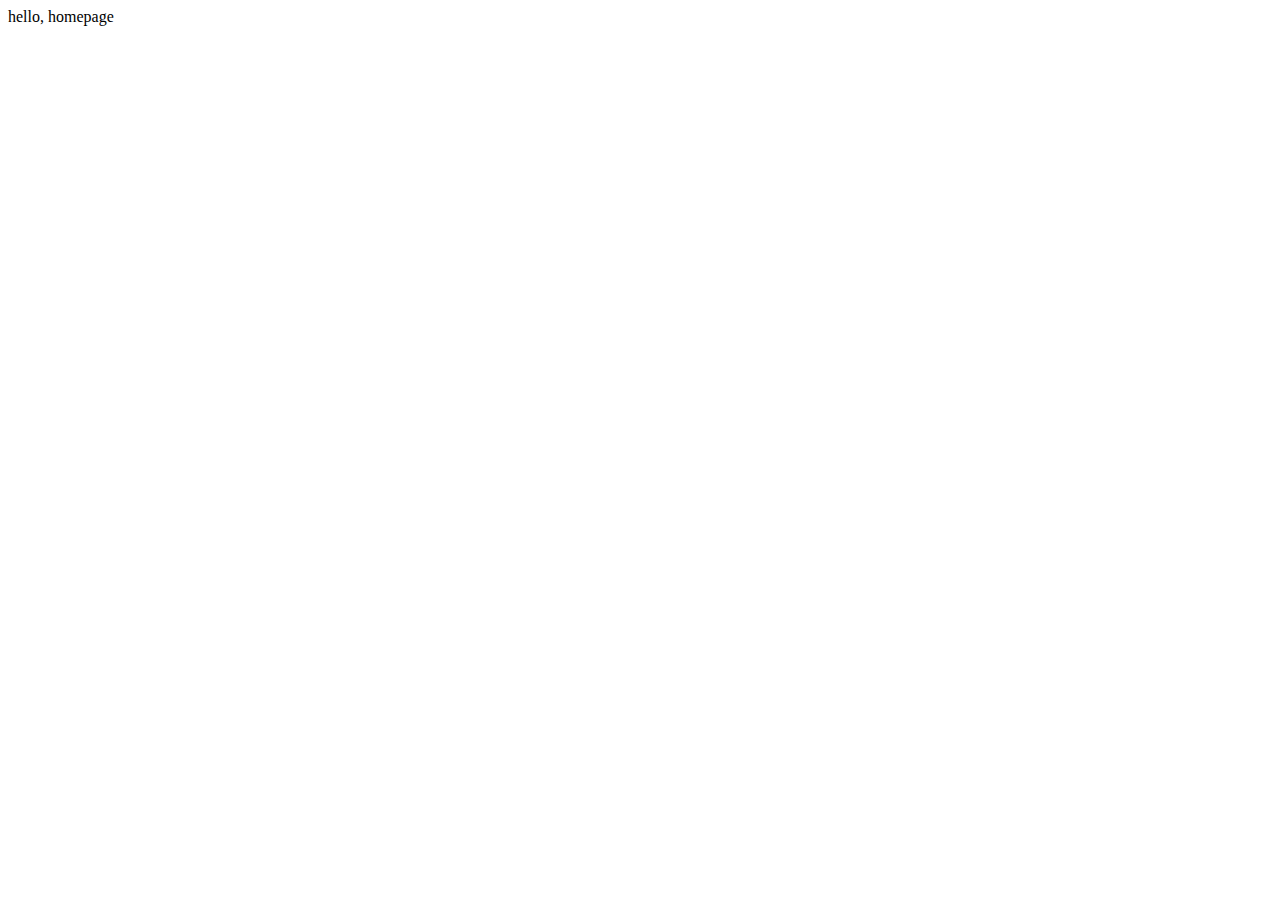
==== Week 8/pset8/homepage/index.html @ 0800a2b2 "added distribution code to homepage pset8" ====
<!DOCTYPE html>

<html lang="en">
    <head>
        <link rel="stylesheet" href="https://cdn.jsdelivr.net/npm/bootstrap@4.5.3/dist/css/bootstrap.min.css" integrity="sha384-TX8t27EcRE3e/ihU7zmQxVncDAy5uIKz4rEkgIXeMed4M0jlfIDPvg6uqKI2xXr2" crossorigin="anonymous">
        <script src="https://code.jquery.com/jquery-3.5.1.slim.min.js" integrity="sha384-DfXdz2htPH0lsSSs5nCTpuj/zy4C+OGpamoFVy38MVBnE+IbbVYUew+OrCXaRkfj" crossorigin="anonymous"></script>
<script src="https://cdn.jsdelivr.net/npm/bootstrap@4.5.3/dist/js/bootstrap.bundle.min.js" integrity="sha384-ho+j7jyWK8fNQe+A12Hb8AhRq26LrZ/JpcUGGOn+Y7RsweNrtN/tE3MoK7ZeZDyx" crossorigin="anonymous"></script>
        <link href="styles.css" rel="stylesheet">
        <title>My Webpage</title>
    </head>
    <body>
        hello, homepage
        <!-- DO LOCALLY AND IMPORT INTO CS50 IDE -->
    </body>
</html>
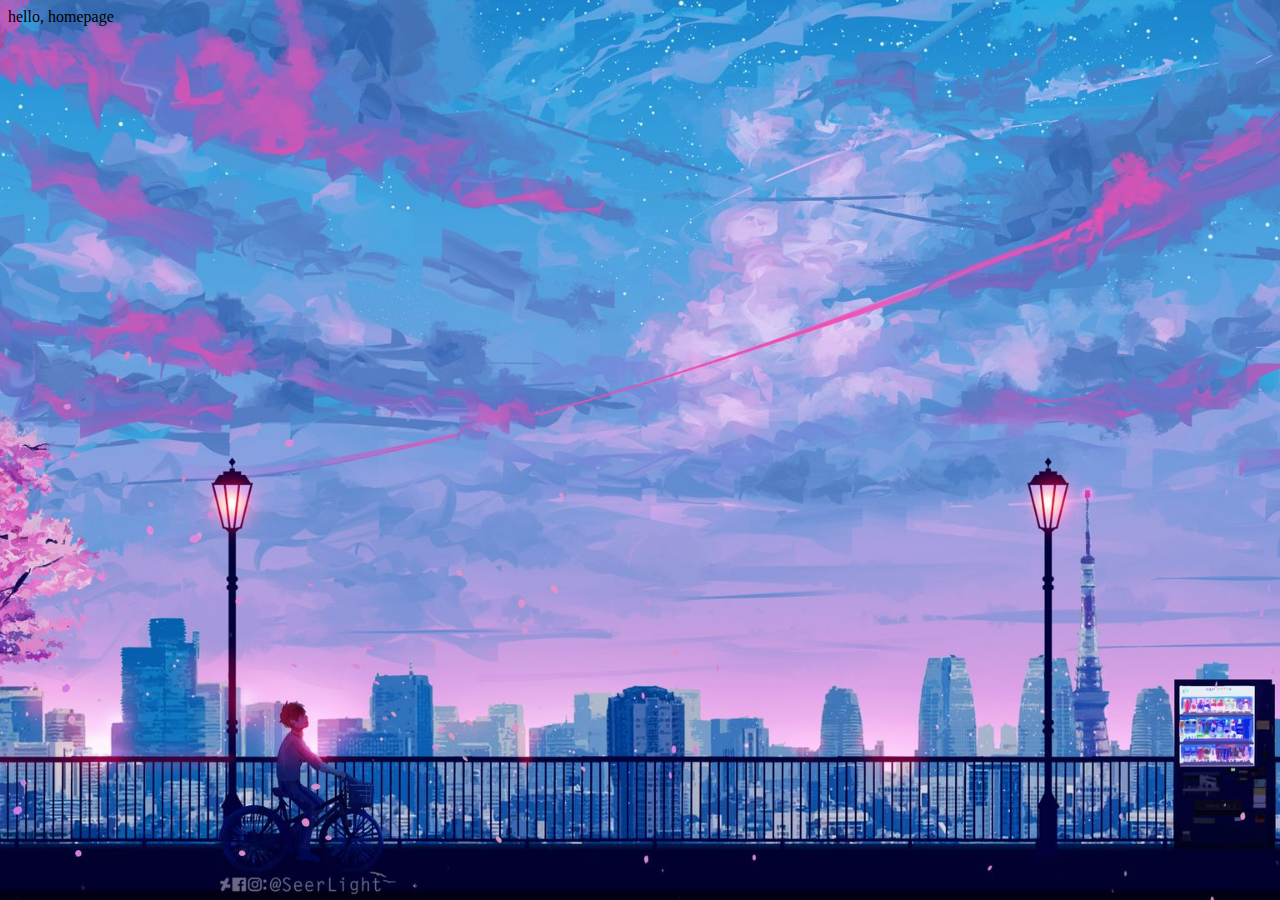
==== commit ec82aae2: "added background pset 8" ====
--- a/Week 8/pset8/homepage/index.html
+++ b/Week 8/pset8/homepage/index.html
@@ -4,7 +4,7 @@
     <head>
         <link rel="stylesheet" href="https://cdn.jsdelivr.net/npm/bootstrap@4.5.3/dist/css/bootstrap.min.css" integrity="sha384-TX8t27EcRE3e/ihU7zmQxVncDAy5uIKz4rEkgIXeMed4M0jlfIDPvg6uqKI2xXr2" crossorigin="anonymous">
         <script src="https://code.jquery.com/jquery-3.5.1.slim.min.js" integrity="sha384-DfXdz2htPH0lsSSs5nCTpuj/zy4C+OGpamoFVy38MVBnE+IbbVYUew+OrCXaRkfj" crossorigin="anonymous"></script>
-<script src="https://cdn.jsdelivr.net/npm/bootstrap@4.5.3/dist/js/bootstrap.bundle.min.js" integrity="sha384-ho+j7jyWK8fNQe+A12Hb8AhRq26LrZ/JpcUGGOn+Y7RsweNrtN/tE3MoK7ZeZDyx" crossorigin="anonymous"></script>
+        <script src="https://cdn.jsdelivr.net/npm/bootstrap@4.5.3/dist/js/bootstrap.bundle.min.js" integrity="sha384-ho+j7jyWK8fNQe+A12Hb8AhRq26LrZ/JpcUGGOn+Y7RsweNrtN/tE3MoK7ZeZDyx" crossorigin="anonymous"></script>
         <link href="styles.css" rel="stylesheet">
         <title>My Webpage</title>
     </head>
--- a/Week 8/pset8/homepage/styles.css
+++ b/Week 8/pset8/homepage/styles.css
@@ -0,0 +1,22 @@
+/* Set Language */
+@charset "UTF-8";
+
+/* Set the Display as Blocks  */
+article, aside, footer, header, main, nav, section {
+	display: block;
+}
+
+/* Set Font */
+html, body, h1, h2, h3, h4, h5, h6, p, ul, li, a, article, aside, footer, div, header, main, nav, section, dl, dt, dd {
+	font-family: Georgia;
+}
+
+/* Set Background Image */
+body {
+	background: url(background.png) no-repeat center center fixed;
+	-webkit-background-size: cover;
+	-moz-background-size: cover;
+	-o-background-size: cover;
+	background-size: cover;
+}
+
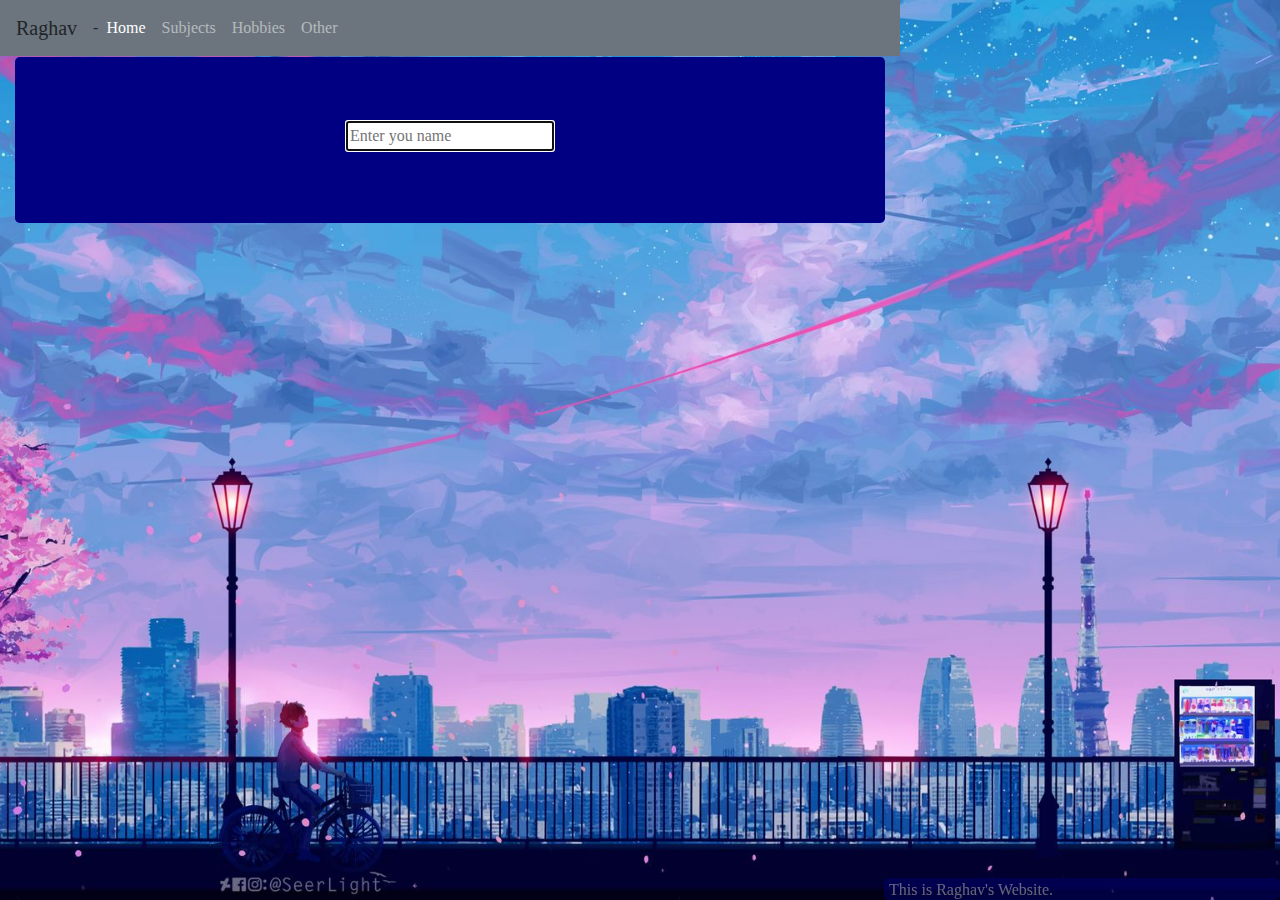
==== commit 714a6542: "added get name + tooltip" ====
--- a/Week 8/pset8/homepage/index.html
+++ b/Week 8/pset8/homepage/index.html
@@ -1,15 +1,151 @@
 <!DOCTYPE html>
 
 <html lang="en">
-    <head>
-        <link rel="stylesheet" href="https://cdn.jsdelivr.net/npm/bootstrap@4.5.3/dist/css/bootstrap.min.css" integrity="sha384-TX8t27EcRE3e/ihU7zmQxVncDAy5uIKz4rEkgIXeMed4M0jlfIDPvg6uqKI2xXr2" crossorigin="anonymous">
-        <script src="https://code.jquery.com/jquery-3.5.1.slim.min.js" integrity="sha384-DfXdz2htPH0lsSSs5nCTpuj/zy4C+OGpamoFVy38MVBnE+IbbVYUew+OrCXaRkfj" crossorigin="anonymous"></script>
-        <script src="https://cdn.jsdelivr.net/npm/bootstrap@4.5.3/dist/js/bootstrap.bundle.min.js" integrity="sha384-ho+j7jyWK8fNQe+A12Hb8AhRq26LrZ/JpcUGGOn+Y7RsweNrtN/tE3MoK7ZeZDyx" crossorigin="anonymous"></script>
-        <link href="styles.css" rel="stylesheet">
-        <title>My Webpage</title>
-    </head>
-    <body>
-        hello, homepage
-        <!-- DO LOCALLY AND IMPORT INTO CS50 IDE -->
-    </body>
+
+	<head>
+
+		<!--Set Language-->
+		<meta charset="utf-8">
+
+		<!--Make Website Extend Full-Page-->
+		<meta name="viewport" content="width=device-width, initial-scale=1">
+
+		<!--Set Title Of Page/Head-->
+		<title>My Webpage</title>
+
+		<!--All Tools Required for Bootstrap 4 Start-->
+		<!--Latest compiled and minified CSS-->
+		<link rel="stylesheet" href="https://maxcdn.bootstrapcdn.com/bootstrap/4.1.0/css/bootstrap.min.css">
+		
+		<!--jQuery library-->
+		<script src="https://ajax.googleapis.com/ajax/libs/jquery/3.3.1/jquery.min.js"></script>
+		
+		<!-- Popper JS -->
+		<script src="https://cdnjs.cloudflare.com/ajax/libs/popper.js/1.14.0/umd/popper.min.js"></script>
+		
+		<!--Latest compiled JavaScript-->
+		<script src="https://maxcdn.bootstrapcdn.com/bootstrap/4.1.0/js/bootstrap.min.js"></script>
+
+		<!--Others-->
+		<link rel="stylesheet" href="https://cdn.jsdelivr.net/npm/bootstrap@4.5.3/dist/css/bootstrap.min.css" integrity="sha384-TX8t27EcRE3e/ihU7zmQxVncDAy5uIKz4rEkgIXeMed4M0jlfIDPvg6uqKI2xXr2" crossorigin="anonymous">
+		<script src="https://code.jquery.com/jquery-3.5.1.slim.min.js" integrity="sha384-DfXdz2htPH0lsSSs5nCTpuj/zy4C+OGpamoFVy38MVBnE+IbbVYUew+OrCXaRkfj" crossorigin="anonymous"></script>
+		<script src="https://cdn.jsdelivr.net/npm/bootstrap@4.5.3/dist/js/bootstrap.bundle.min.js" integrity="sha384-ho+j7jyWK8fNQe+A12Hb8AhRq26LrZ/JpcUGGOn+Y7RsweNrtN/tE3MoK7ZeZDyx" crossorigin="anonymous"></script>
+		<!--All Tools Required for Bootstrap 4 End-->
+
+		<!--Connect the CSS Page-->	
+		<link href="styles.css" rel="stylesheet" type="text/css">
+
+		<!--Enable tooltip for later use in HTML-->
+		<script src="tooltip.js" type="text/javascript"></script>
+
+		<!--Enable get_name for later use in HTML-->
+		<script src="get_name.js" type="text/javascript"></script>
+
+	</head>
+
+	<body>
+		
+		<!--Navigation Bar Start-->
+		<nav class="navbar navbar-expand-sm bg-secondary navbar-dark sticky-top full_width">
+
+			<!--Brand With Raghav Start-->
+			<a class="navbar-brand" data-toggle="tooltip" data-placement="bottom" title="Creator">Raghav</a>
+			<!--Brand With Raghav End-->
+
+			<!--Add a Collapsible Feature to the NavBar if the Screen is too Small Start-->-
+			<button class="navbar-toggler" type="button" data-toggle="collapse" data-target="#collapsibleNavbar">
+				<span class="navbar-toggler-icon"></span>
+			</button>
+			<!--Add a Collapsible Feature to the NavBar if the Screen is too Small End-->
+		
+			<!--NavBar Links/Pages Start-->
+			<div class="collapse navbar-collapse" id="collapsibleNavbar">
+
+				<ul class="navbar-nav">
+
+					<!--Current Home Page-->
+					<li class="nav-item active">
+						<a class="nav-link" href="index.html" data-toggle="tooltip" data-placement="bottom" title="The home page">Home</a>
+					</li>
+
+					<!--Subjects Page-->
+					<li class="nav-item">
+						<a class="nav-link" href="subjects.html" data-toggle="tooltip" data-placement="bottom" title="Subjects the creator studies">Subjects</a>
+					</li>
+
+					<!--Hobbies Page-->
+					<li class="nav-item">
+						<a class="nav-link" href="hobbies.html" data-toggle="tooltip" data-placement="bottom" title="The creator's hobbies">Hobbies</a>
+					</li>
+
+					<!--Other Page-->
+					<li class="nav-item">
+						<a class="nav-link" href="other.html" data-toggle="tooltip" data-placement="bottom" title="Other information about the creator">Other</a>
+					</li>
+
+				</ul>
+
+			</div>
+			<!--NavBar Links/Pages End-->
+
+		</nav>
+		<!--Navigation Bar End-->
+
+		<!--Container of Grid Basic Start-->
+		<div class="container">
+
+			<!--First Row of Grid Basic Start-->
+			<div class="row">
+
+				<div class="col-12">
+
+					<!--Main Jumbotron Start-->
+					<div class="jumbotron white_text top_one_margin big_jumbotron">
+
+						<div class="container">
+
+							<form>
+								<input id="name_input" autocomplete="off" autofocus placeholder="Enter you name" type="text">
+							</form>
+
+							<h1 id="welcome_msg"></h1>
+
+						</div>
+
+					</div>
+					<!--Main Jumbotron End-->
+
+				</div>
+
+			</div>
+			<!--First Row of Grid Basic End-->
+
+		</div>
+		<!--Container of Grid Basic End-->
+
+		<!--Footer With Info Start-->
+		<footer class="white_text">
+
+			<!--Main Info Start-->
+			<p>This is Raghav's Website.</p>	
+			<!--Main Info End-->
+
+			<!--List Info about Raghav Start-->
+			<p class="fourteen_text">
+				Click on the following links to visit Raghav's accounts: 
+				<!--GitHub-->
+				<a href="https://github.com/raghav2005" target="_blank">GitHub Page</a>
+				<br>
+				<!--Twitter-->
+				<a href="https://twitter.com/rag_awasthi" target="_blank">Twitter Page</a>
+				<!--LinkedIn-->
+				<a href="https://www.linkedin.com/in/raghav-awasthi-74631b211/" target="_blank">LinkedIn Page</a>. 
+			</p>
+			<!--List Info about Raghav Start-->
+
+		</footer>
+		<!--Footer With Info End-->
+
+	</body>
+
 </html>
--- a/Week 8/pset8/homepage/styles.css
+++ b/Week 8/pset8/homepage/styles.css
@@ -11,7 +11,26 @@
 	font-family: Georgia;
 }
 
+/* Fit entire page to browser height and width */
+body, html {
+  height: 100vh;
+  width: 100vh;
+}
+
 /* Set Background Image */
+/*body {
+	background-image: url("background.png");
+	height: 100vh;
+	width: 100vh;
+	background-repeat: no-repeat;
+	background-position: center;
+	background-size: cover;
+	-webkit-background-size: cover;
+	-moz-background-size: cover;
+	-o-background-size: cover;
+	background-size: cover;
+}*/
+
 body {
 	background: url(background.png) no-repeat center center fixed;
 	-webkit-background-size: cover;
@@ -20,3 +39,61 @@
 	background-size: cover;
 }
 
+/* Make Item Reach the Full Width */
+.full_width {
+	width: 100%;
+}
+
+/* Make Item Reach the Full Height */
+.fullHeight {
+	height: 100%;
+}
+
+/* Set the Text Color to White */
+.white_text {
+	color: white;
+}
+
+/* Stay 1px away from the top */
+.top_one_margin {
+	margin-top: 1px;
+}
+
+/* The Main Jumbotrons */
+.big_jumbotron {
+	background-color: rgb(2, 0, 130);
+	text-align: center;
+	margin-bottom: 0;
+}
+
+/* Make the Font Size 14px */
+.fourteen_text {
+	font-size: 14px;
+}
+
+/* The Small Blue Box at the Right-Bottom Corner on Each Page */
+footer {
+	height: 22px;
+	padding-left: 5px;
+	padding-right: 5px;
+	padding-bottom: 1px;
+	background-attachment: scroll;
+	background-position: 0% 100%;
+	position: fixed;
+	bottom: 0pt;
+	right: 0pt;
+	opacity: 0.4;
+	background-color: rgb(2, 0, 130);
+	-moz-border-radius: 5px;
+	-webkit-border-radius: 5px;
+	border-radius:5px;
+}
+
+/* Make the Footer (Small Blue Box) Look Regular When Hovered Over - Not Transparent */
+footer:hover {
+	opacity: 1;
+	height: 100px;
+	-moz-border-radius: 5px;
+	-webkit-border-radius: 5px;
+	border-radius:5px;
+}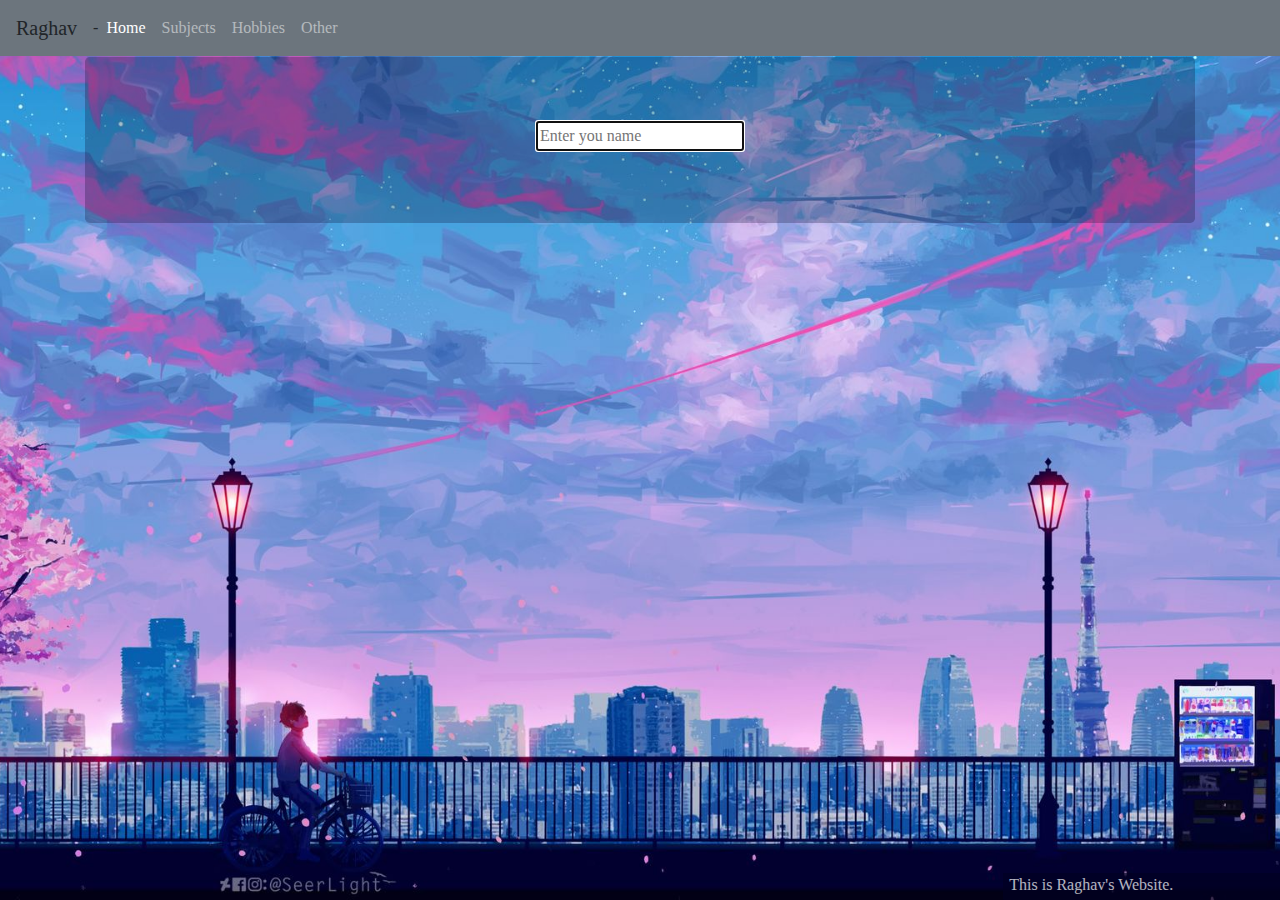
==== commit 34d9768a: "finished styling index" ====
--- a/Week 8/pset8/homepage/index.html
+++ b/Week 8/pset8/homepage/index.html
@@ -132,14 +132,14 @@
 
 			<!--List Info about Raghav Start-->
 			<p class="fourteen_text">
-				Click on the following links to visit Raghav's accounts: 
+				Click on the links to visit Raghav's: 
+				<br />
 				<!--GitHub-->
-				<a href="https://github.com/raghav2005" target="_blank">GitHub Page</a>
-				<br>
+				<a class="footer_link" href="https://github.com/raghav2005" target="_blank">GitHub Page</a> | 
 				<!--Twitter-->
-				<a href="https://twitter.com/rag_awasthi" target="_blank">Twitter Page</a>
+				<a class="footer_link" href="https://twitter.com/rag_awasthi" target="_blank">Twitter Page</a> | 
 				<!--LinkedIn-->
-				<a href="https://www.linkedin.com/in/raghav-awasthi-74631b211/" target="_blank">LinkedIn Page</a>. 
+				<a class="footer_link" href="https://www.linkedin.com/in/raghav-awasthi-74631b211/" target="_blank">LinkedIn Page</a>
 			</p>
 			<!--List Info about Raghav Start-->
 
--- a/Week 8/pset8/homepage/styles.css
+++ b/Week 8/pset8/homepage/styles.css
@@ -13,29 +13,17 @@
 
 /* Fit entire page to browser height and width */
 body, html {
-  height: 100vh;
-  width: 100vh;
+  height: 100%;
+  width: 100%;
 }
 
 /* Set Background Image */
-/*body {
+body {
 	background-image: url("background.png");
-	height: 100vh;
-	width: 100vh;
+	height: 100%;
+	width: 100%;
 	background-repeat: no-repeat;
 	background-position: center;
-	background-size: cover;
-	-webkit-background-size: cover;
-	-moz-background-size: cover;
-	-o-background-size: cover;
-	background-size: cover;
-}*/
-
-body {
-	background: url(background.png) no-repeat center center fixed;
-	-webkit-background-size: cover;
-	-moz-background-size: cover;
-	-o-background-size: cover;
 	background-size: cover;
 }
 
@@ -61,7 +49,7 @@
 
 /* The Main Jumbotrons */
 .big_jumbotron {
-	background-color: rgb(2, 0, 130);
+	background-color: rgba(2, 0, 35, 0.25);
 	text-align: center;
 	margin-bottom: 0;
 }
@@ -71,28 +59,38 @@
 	font-size: 14px;
 }
 
+/* Set Text Color of Footer */
+.footer_link {
+	color: rgb(206, 115, 187);
+}
+
+/* Set Text Color of Footer on Hover */
+.footer_link:hover {
+	color: rgb(79, 143, 217);
+}
+
 /* The Small Blue Box at the Right-Bottom Corner on Each Page */
 footer {
-	height: 22px;
-	padding-left: 5px;
-	padding-right: 5px;
-	padding-bottom: 1px;
+	height: 3%;
+	padding-left: 0.5%;
+	padding-right: 2%;
+	padding-bottom: 0.1%;
 	background-attachment: scroll;
 	background-position: 0% 100%;
 	position: fixed;
 	bottom: 0pt;
 	right: 0pt;
-	opacity: 0.4;
-	background-color: rgb(2, 0, 130);
-	-moz-border-radius: 5px;
-	-webkit-border-radius: 5px;
-	border-radius:5px;
+	opacity: 0.7;
+	background-color: rgb(2, 0, 35);
+	-moz-border-radius: 0.5%;
+	-webkit-border-radius: 0.5%;
+	border-radius: 0.5%;
 }
 
 /* Make the Footer (Small Blue Box) Look Regular When Hovered Over - Not Transparent */
 footer:hover {
 	opacity: 1;
-	height: 100px;
+	height: 12.5%;
 	-moz-border-radius: 5px;
 	-webkit-border-radius: 5px;
 	border-radius:5px;
